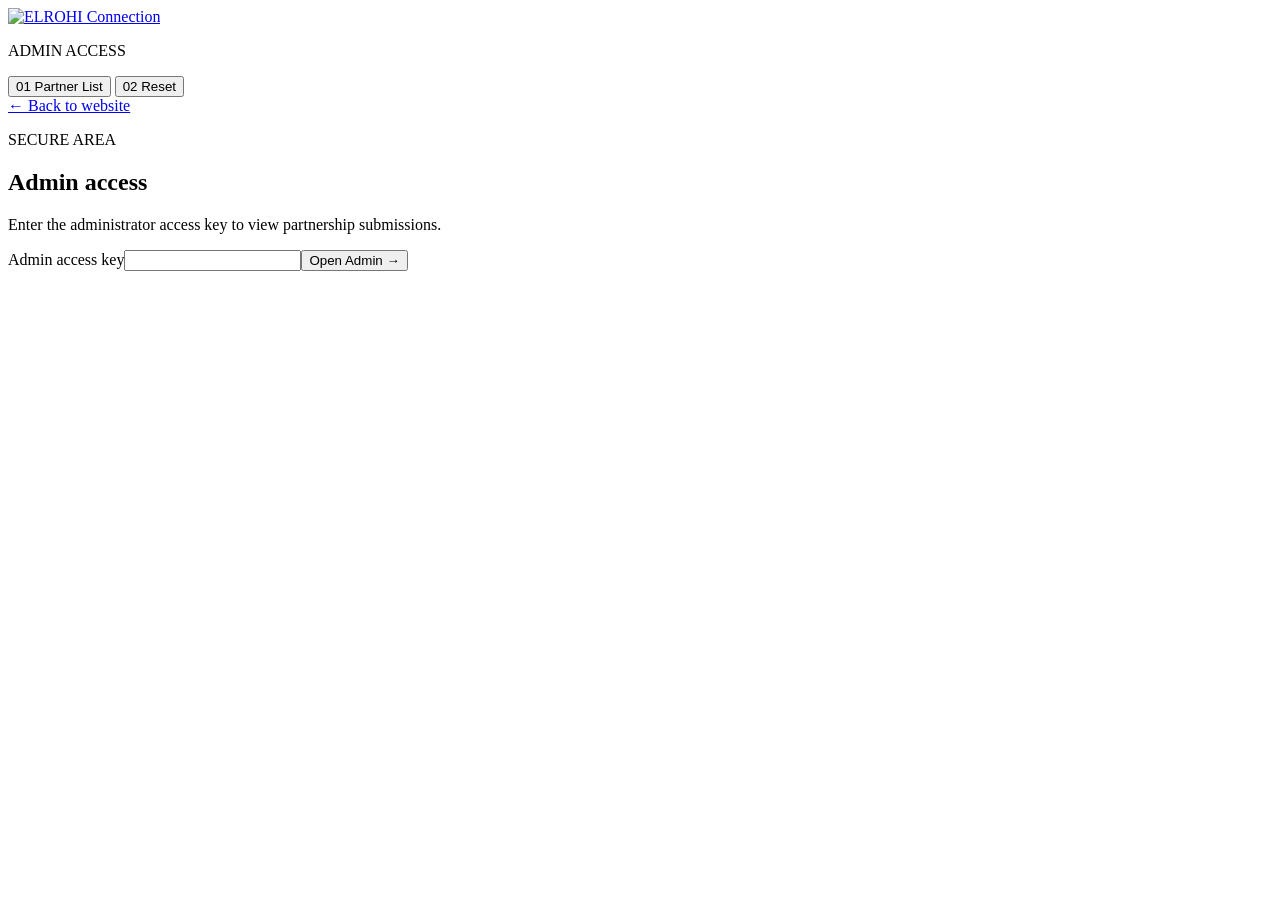
==== admin.html @ f7d5fb58 "Add admin page" ====
<!doctype html>
<html lang="en">
<head>
  <meta charset="utf-8" />
  <meta name="viewport" content="width=device-width,initial-scale=1" />
  <meta name="robots" content="noindex,nofollow" />
  <title>Admin | ELROHI Connection</title>
  <link rel="stylesheet" href="styles.css" />
</head>
<body class="admin-page">
  <main class="admin-shell">
    <aside class="admin-sidebar">
      <a href="index.html" class="admin-logo"><img src="assets/logo.webp" alt="ELROHI Connection"></a>
      <p class="admin-label">ADMIN ACCESS</p>
      <nav class="admin-tabs" aria-label="Admin sections">
        <button class="admin-tab active" data-tab="partners"><span>01</span> Partner List</button>
        <button class="admin-tab" data-tab="reset"><span>02</span> Reset</button>
      </nav>
      <a href="index.html" class="admin-back">← Back to website</a>
    </aside>

    <section class="admin-main">
      <div id="adminLogin" class="admin-login-card">
        <p class="eyebrow">SECURE AREA</p><h1>Admin access</h1><p>Enter the administrator access key to view partnership submissions.</p>
        <form id="adminLoginForm"><label><span>Admin access key</span><input id="adminKey" type="password" autocomplete="current-password" required></label><button type="submit">Open Admin <span>→</span></button></form>
        <p id="previewAdminNote" class="admin-preview-note" hidden>Local preview mode: use <strong>preview</strong> as the access key.</p>
        <p id="adminLoginStatus" class="form-status" role="status" aria-live="polite"></p>
      </div>

      <div id="adminDashboard" class="admin-dashboard" hidden>
        <header class="admin-header"><div><p class="eyebrow">PARTNERSHIP ADMIN</p><h1>Partner submissions</h1></div><div class="admin-header-actions"><button id="refreshPartners" class="admin-secondary">Refresh</button><button id="adminLogout" class="admin-secondary">Log out</button></div></header>

        <section id="partnersPanel" class="admin-panel active-panel">
          <div class="admin-stats"><div><small>TOTAL SUBMISSIONS</small><strong id="partnerCount">0</strong></div><div><small>LATEST SUBMISSION</small><strong id="latestSubmission">—</strong></div></div>
          <div class="admin-toolbar"><div><h2>Potential partners</h2><p>Form submissions appear here automatically.</p></div><button id="exportPartners" class="admin-secondary">Export CSV</button></div>
          <div id="partnerTableWrap" class="partner-table-wrap"><div class="admin-empty">No partnership submissions yet.</div></div>
        </section>

        <section id="resetPanel" class="admin-panel">
          <div class="reset-card"><p class="eyebrow">RESET PARTNER LIST</p><h2>Clear all partnership submissions</h2><p>This permanently removes every partner enquiry currently stored in the website database. This action cannot be undone.</p><label><span>Type <strong>RESET</strong> to confirm</span><input id="resetConfirm" type="text" autocomplete="off" placeholder="RESET"></label><button id="resetPartners" class="danger-button" disabled>Clear Partner List</button><p id="resetStatus" class="form-status" role="status" aria-live="polite"></p></div>
        </section>
      </div>
    </section>
  </main>
  <script src="admin.js"></script>
</body>
</html>
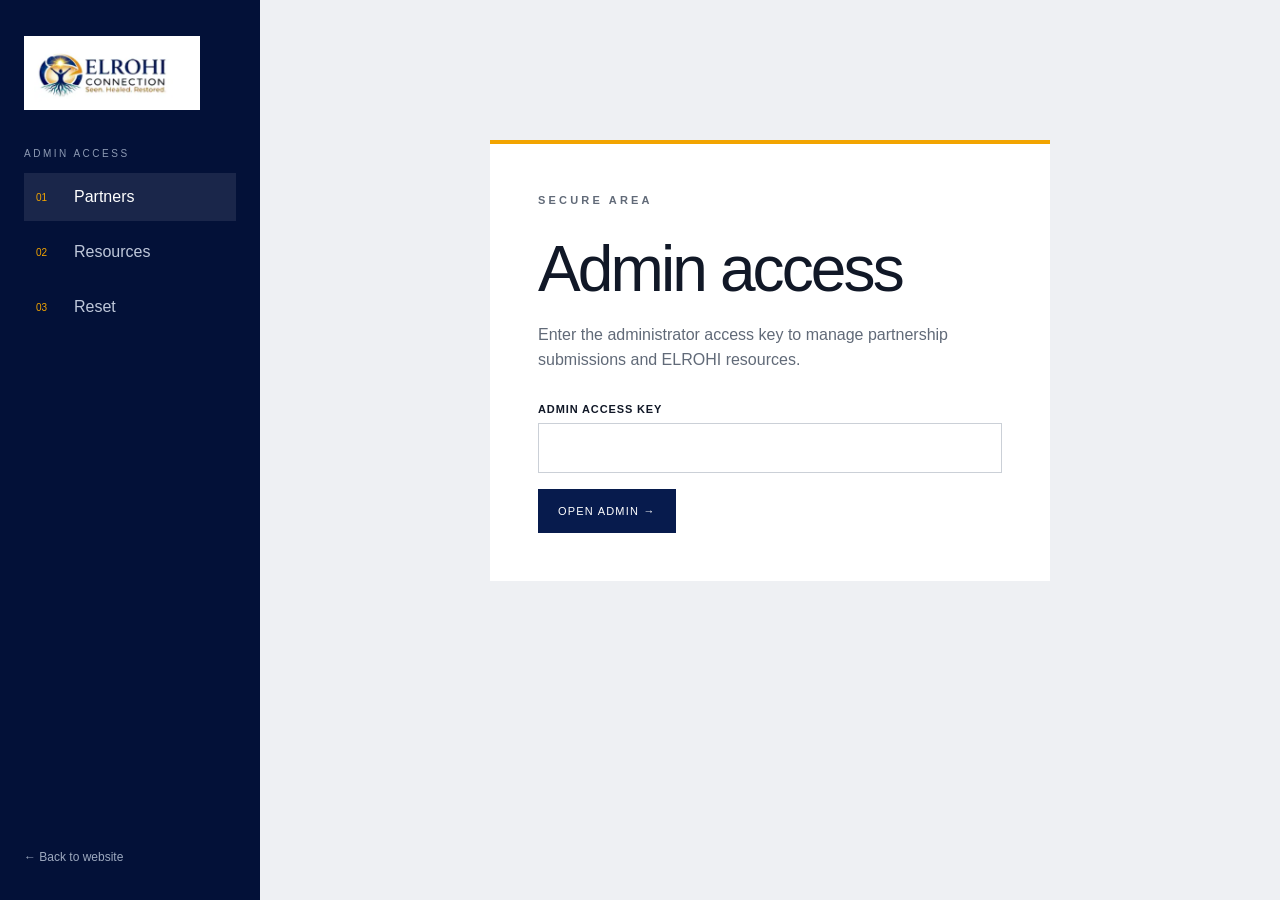
==== commit bdd1a593: "Add Resources section to admin dashboard" ====
--- a/admin.html
+++ b/admin.html
@@ -13,22 +13,31 @@
       <a href="index.html" class="admin-logo"><img src="assets/logo.webp" alt="ELROHI Connection"></a>
       <p class="admin-label">ADMIN ACCESS</p>
       <nav class="admin-tabs" aria-label="Admin sections">
-        <button class="admin-tab active" data-tab="partners"><span>01</span> Partner List</button>
-        <button class="admin-tab" data-tab="reset"><span>02</span> Reset</button>
+        <button class="admin-tab active" data-tab="partners"><span>01</span> Partners</button>
+        <button class="admin-tab" data-tab="resources"><span>02</span> Resources</button>
+        <button class="admin-tab" data-tab="reset"><span>03</span> Reset</button>
       </nav>
       <a href="index.html" class="admin-back">← Back to website</a>
     </aside>
 
     <section class="admin-main">
       <div id="adminLogin" class="admin-login-card">
-        <p class="eyebrow">SECURE AREA</p><h1>Admin access</h1><p>Enter the administrator access key to view partnership submissions.</p>
-        <form id="adminLoginForm"><label><span>Admin access key</span><input id="adminKey" type="password" autocomplete="current-password" required></label><button type="submit">Open Admin <span>→</span></button></form>
+        <p class="eyebrow">SECURE AREA</p>
+        <h1>Admin access</h1>
+        <p>Enter the administrator access key to manage partnership submissions and ELROHI resources.</p>
+        <form id="adminLoginForm">
+          <label><span>Admin access key</span><input id="adminKey" type="password" autocomplete="current-password" required></label>
+          <button type="submit">Open Admin <span>→</span></button>
+        </form>
         <p id="previewAdminNote" class="admin-preview-note" hidden>Local preview mode: use <strong>preview</strong> as the access key.</p>
         <p id="adminLoginStatus" class="form-status" role="status" aria-live="polite"></p>
       </div>
 
       <div id="adminDashboard" class="admin-dashboard" hidden>
-        <header class="admin-header"><div><p class="eyebrow">PARTNERSHIP ADMIN</p><h1>Partner submissions</h1></div><div class="admin-header-actions"><button id="refreshPartners" class="admin-secondary">Refresh</button><button id="adminLogout" class="admin-secondary">Log out</button></div></header>
+        <header class="admin-header">
+          <div><p class="eyebrow">ELROHI ADMIN</p><h1 id="adminPageTitle">Partner submissions</h1></div>
+          <div class="admin-header-actions"><button id="refreshAdmin" class="admin-secondary">Refresh</button><button id="adminLogout" class="admin-secondary">Log out</button></div>
+        </header>
 
         <section id="partnersPanel" class="admin-panel active-panel">
           <div class="admin-stats"><div><small>TOTAL SUBMISSIONS</small><strong id="partnerCount">0</strong></div><div><small>LATEST SUBMISSION</small><strong id="latestSubmission">—</strong></div></div>
@@ -36,8 +45,43 @@
           <div id="partnerTableWrap" class="partner-table-wrap"><div class="admin-empty">No partnership submissions yet.</div></div>
         </section>
 
+        <section id="resourcesPanel" class="admin-panel">
+          <div class="admin-toolbar resource-admin-toolbar">
+            <div><h2>Resource library</h2><p>Manage public resources under Mentorship Guide, Family Support and Leadership &amp; STEM.</p></div>
+          </div>
+
+          <div class="resource-category-tabs" id="resourceCategoryTabs">
+            <button class="active" data-category="mentorship-guide">Mentorship Guide</button>
+            <button data-category="family-support">Family Support</button>
+            <button data-category="leadership-stem">Leadership &amp; STEM</button>
+          </div>
+
+          <div class="resource-admin-grid">
+            <form id="resourceForm" class="resource-editor-card">
+              <input type="hidden" id="resourceId">
+              <div class="resource-editor-head"><div><p class="eyebrow">RESOURCE EDITOR</p><h3 id="resourceFormTitle">Add resource</h3></div><button type="button" id="cancelResourceEdit" class="admin-secondary" hidden>Cancel edit</button></div>
+
+              <label><span>Category</span><select id="resourceCategory" required><option value="mentorship-guide">Mentorship Guide</option><option value="family-support">Family Support</option><option value="leadership-stem">Leadership &amp; STEM</option></select></label>
+              <label><span>Library section</span><select id="resourceSection" required></select></label>
+              <label><span>Resource type</span><select id="resourceKind" required><option value="document">Document / Guide</option><option value="video">Video / Teaching</option><option value="link">External Link</option></select></label>
+              <label><span>Title</span><input id="resourceTitle" maxlength="180" required></label>
+              <label><span>Description</span><textarea id="resourceDescription" rows="4" maxlength="1200" placeholder="Short description shown to visitors"></textarea></label>
+              <label><span>Resource URL</span><input id="resourceUrl" type="text" maxlength="1000" placeholder="https://... or /path/to/file.pdf" required></label>
+              <div class="resource-editor-row"><label><span>Button label</span><input id="resourceButtonLabel" maxlength="80" placeholder="Open resource"></label><label><span>Display order</span><input id="resourceSortOrder" type="number" value="0" min="-9999" max="9999"></label></div>
+              <label class="resource-publish-check"><input id="resourcePublished" type="checkbox" checked><span>Published — visible on the public resource page</span></label>
+              <button type="submit" class="resource-save-button" id="saveResource">Save Resource</button>
+              <p id="resourceFormStatus" class="form-status" role="status" aria-live="polite"></p>
+            </form>
+
+            <div class="resource-list-card">
+              <div class="resource-list-head"><div><p class="eyebrow">CURRENT LIBRARY</p><h3 id="resourceListTitle">Mentorship Guide</h3></div><strong id="resourceCount">0</strong></div>
+              <div id="resourceList" class="resource-admin-list"><div class="admin-empty">No resources have been added yet.</div></div>
+            </div>
+          </div>
+        </section>
+
         <section id="resetPanel" class="admin-panel">
-          <div class="reset-card"><p class="eyebrow">RESET PARTNER LIST</p><h2>Clear all partnership submissions</h2><p>This permanently removes every partner enquiry currently stored in the website database. This action cannot be undone.</p><label><span>Type <strong>RESET</strong> to confirm</span><input id="resetConfirm" type="text" autocomplete="off" placeholder="RESET"></label><button id="resetPartners" class="danger-button" disabled>Clear Partner List</button><p id="resetStatus" class="form-status" role="status" aria-live="polite"></p></div>
+          <div class="reset-card"><p class="eyebrow">RESET PARTNER LIST</p><h2>Clear all partnership submissions</h2><p>This permanently removes every partner enquiry currently stored in the website database. Resource-library items are not affected.</p><label><span>Type <strong>RESET</strong> to confirm</span><input id="resetConfirm" type="text" autocomplete="off" placeholder="RESET"></label><button id="resetPartners" class="danger-button" disabled>Clear Partner List</button><p id="resetStatus" class="form-status" role="status" aria-live="polite"></p></div>
         </section>
       </div>
     </section>
--- a/styles.css
+++ b/styles.css
@@ -0,0 +1,5 @@
+@import url('styles-1.css');
+@import url('styles-2.css');
+@import url('styles-3.css');
+@import url('styles-4.css');
+@import url('styles-5.css');
